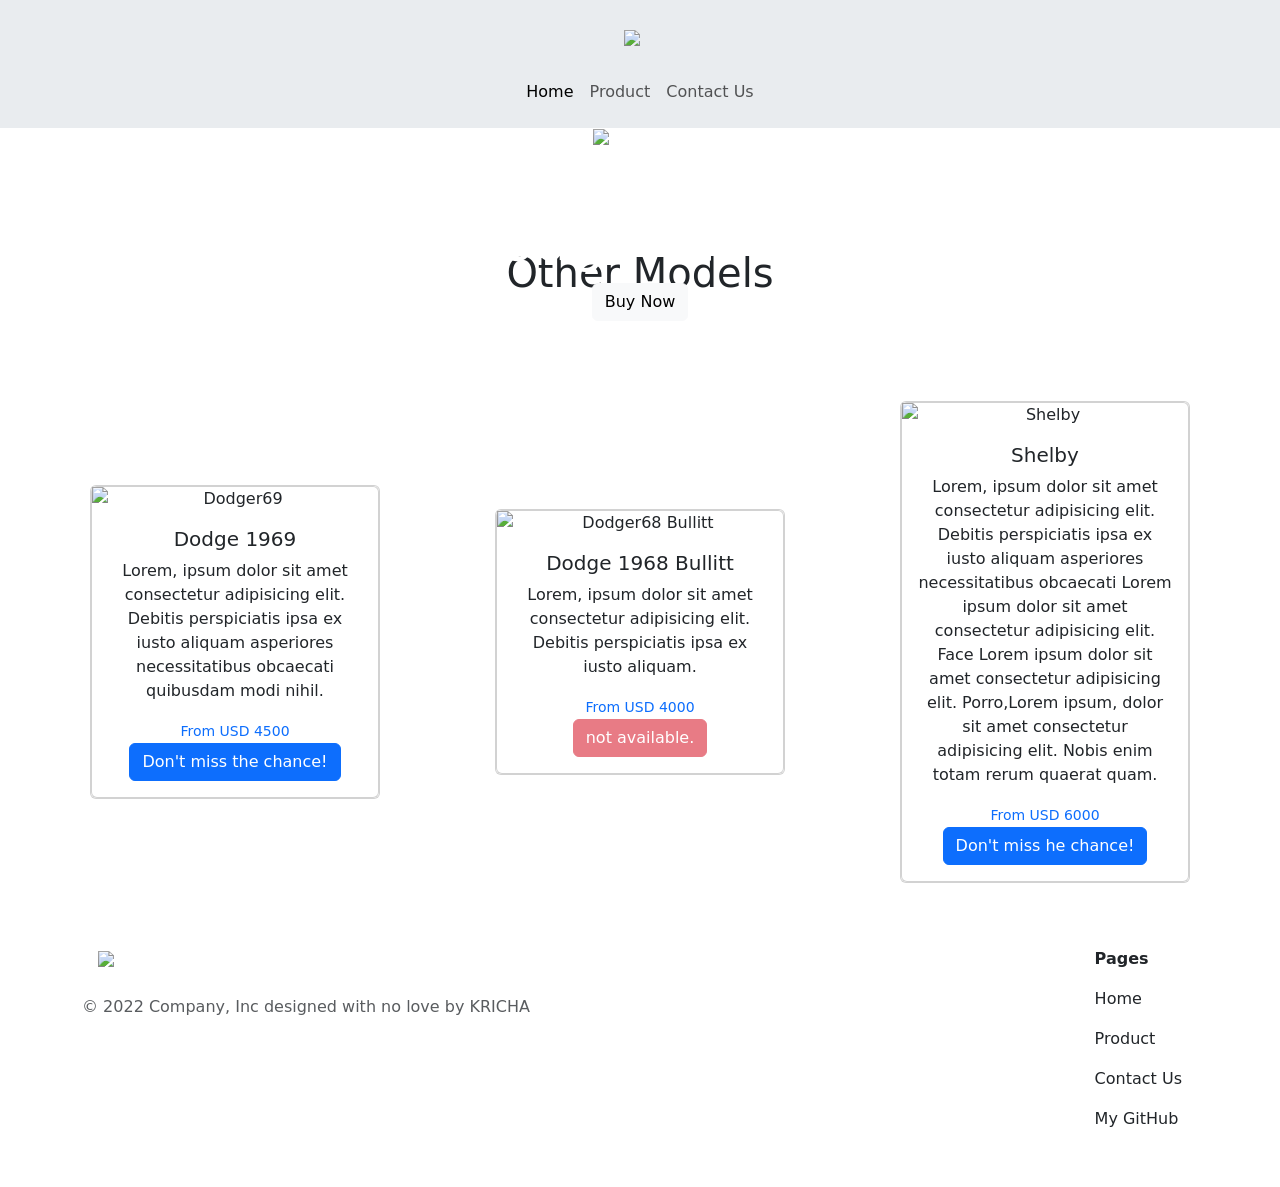
==== index.html @ d65c4491 "Add files via upload" ====
<!DOCTYPE html>
<html lang="en">
<head>
    <meta charset="UTF-8">
    <meta name="viewport" content="width=device-width, initial-scale=1.0">
    <link rel="stylesheet" href="styl.css">
    <link rel="icon" href="img/logo-png.svg">
    <link href="https://cdn.jsdelivr.net/npm/bootstrap@5.3.0/dist/css/bootstrap.min.css" 
    rel="stylesheet" integrity="sha384-9ndCyUaIbzAi2FUVXJi0CjmCapSmO7SnpJef0486qhLnuZ2cdeRhO02iuK6FUUVM" crossorigin="anonymous">
    <title>Ford Maustang</title>
</head>
<body>
 <nav class="navbar navbar-expand-lg navbar-light bg-body-secondary position-relative top-0 start-0 w-100">
    <div class="container">
      <a class="navbar-brand d-lg-none" href="index.html">
        <img src="img/logo-png.svg" height="100" width="auto">
        Ford Maustang
      </a>
      <button class="navbar-toggler" type="button" data-bs-toggle="collapse" data-bs-target="#navbarContent">
        <span class="navbar-toggler-icon"></span>
      </button>
      <div class="collapse navbar-collapse p-2 flex-column" id="navbarContent">
        <div class="d-flex justify-cvontent-center">
          <a class="navbar-brand d-none d-lg-block" href="index.html">
            <img src="img/logo-png.svg" height="100" width="auto">
          </a>
        </div>
        <div class="d-block w-100">
          <ul class="navbar-nav d-flex justify-content-center align-items-center pt-3">
            <li class="nav-item">
              <a class="nav-link active" href="index.html">Home</a>
            </li>
            <li class="nav-item">
              <a class="nav-link" href="/index-product-00.html">Product</a>
            </li>
            <li class="nav-item">
              <a class="nav-link" href="/index-contact.html">Contact Us</a>
            </li>
          </ul>
        </div>
      </div>
    </div>
  </nav>

    <div class="container position-relative text-center">
        <header class="position-relative text-center text-white mb-5">
            <img src="img/dodger-69-f.jpg" class="w-80" alt="dodger69">
            <div class="position-absolute top-50 start-50 translate-middle-x w-100 px-3">
                <h1 class="display-4">Th Best Ford Ever<br>"Dodger 1969"</h1>
                <a href="/index-product-00.html" class="btn btn-light">Buy Now</a>
            </div>
        </header>

        <h2 class="display-6 py-5">
            Other Models
        </h2>
   
        <div class="d-flex justify-content-between align-items-center flex-column flex-lg-row my-5" id="new">
            <div class=" card m-2">
                <div class="card" style="width: 18rem;">
                    <img class="Dodger69" src="img/dodger-69-f.jpg" alt="Dodger69">
                    <div class="card-body">
                        <div class="card-text">
                      <h5 class="card-title">Dodge 1969</h5>
                      <p class="card-text">Lorem, ipsum dolor sit amet consectetur adipisicing elit. Debitis perspiciatis ipsa
                         ex iusto aliquam asperiores necessitatibus obcaecati quibusdam modi nihil.</p>
                         <small class="text-primary" >From USD 4500</small>
                        </div>
                      <a href="/index-product-00.html" class="btn btn-primary">Don't miss the chance!</a>
                    </div>
                  </div>
                </div>
                       
                    <div class=" card m-2">
                        <div class="card" style="width: 18rem;">
                            <img class="Dodger69" src="img/g-dodger-68.jpg" alt="Dodger68 Bullitt">
                            <div class="card-body">
                                <div class="card-text">
                              <h5 class="card-title">Dodge 1968 Bullitt</h5>
                              <p class="card-text">Lorem, ipsum dolor sit amet consectetur adipisicing elit. Debitis perspiciatis ipsa
                                 ex iusto aliquam.</p>
                                 <small class="text-primary" >From USD 4000</small>
                                </div>
                              <a href="#" class="btn btn-danger  disabled">not available.</a>
                            </div>
                        </div>
                    </div>
                                       
                            <div class=" card m-2">
                                <div class="card" style="width: 18rem;">
                                    <img class="Dodger69" src="img/maustang-shelby.jpg" alt="Shelby">
                                    <div class="card-body">
                                        <div class="card-text">
                                      <h5 class="card-title">Shelby</h5>
                                      <p class="card-text">Lorem, ipsum dolor sit amet consectetur adipisicing elit. Debitis perspiciatis ipsa
                                         ex iusto aliquam asperiores necessitatibus obcaecati Lorem ipsum dolor sit amet consectetur adipisicing elit. 
                                         Face Lorem ipsum dolor sit amet consectetur adipisicing elit. Porro,Lorem ipsum, dolor sit amet consectetur adipisicing elit. 
                                         Nobis enim totam rerum quaerat quam.</p>
                                         <small class="text-primary" >From USD 6000</small>
                                        </div>
                                      <a href="/index-product-01.html" class="btn btn-primary">Don't miss he chance!</a>
                                    </div>
                                  </div>
                                </div>
                            </div>
                       
        </div>    
                        
    </div>

            <div class="container footer">
                <footer class="d-flex flex-wrap justify-content-between my-5 text-start">
                    <ul class="nav flex-column">
                      <li class="nav-item">
                        <a href="index.html" class="nav-link text-muted">
                          <img src="img/logo-png.svg" height="100">
                        </a>
                      </li>
                      <li class=" nav-item">
                        <p class="text-muted mt-3">
                          © 2022 Company, Inc
                          designed with no love by KRICHA
                        </p>
                      </li>
                    </ul>
                    <ul class="nav flex-column">
                      <li class="nav-item fw-bold">
                        <a class="nav-link text-dark" href="">Pages</a>
                      </li>
                      <li class="nav-item">
                        <a class="nav-link text-dark" href="#">Home</a>
                      </li>
                      <li class="nav-item">
                        <a class="nav-link text-dark" href="/index-product-00.html">Product</a>
                      </li>
                      <li class="nav-item">
                        <a class="nav-link text-dark" href="/index-contact.html">Contact Us</a>
                      </li>
                      <li class="nav-item">
                        <a class="nav-link text-dark" href="https://github.com/kricha-code" target="_blank">My GitHub</a>
                      </li>
                    </ul>
                </footer>
            </div>
            <script src="https://cdn.jsdelivr.net/npm/bootstrap@5.3.1/dist/js/bootstrap.bundle.min.js" integrity="sha384-HwwvtgBNo3bZJJLYd8oVXjrBZt8cqVSpeBNS5n7C8IVInixGAoxmnlMuBnhbgrkm" crossorigin="anonymous"></script>
</body>
</html>
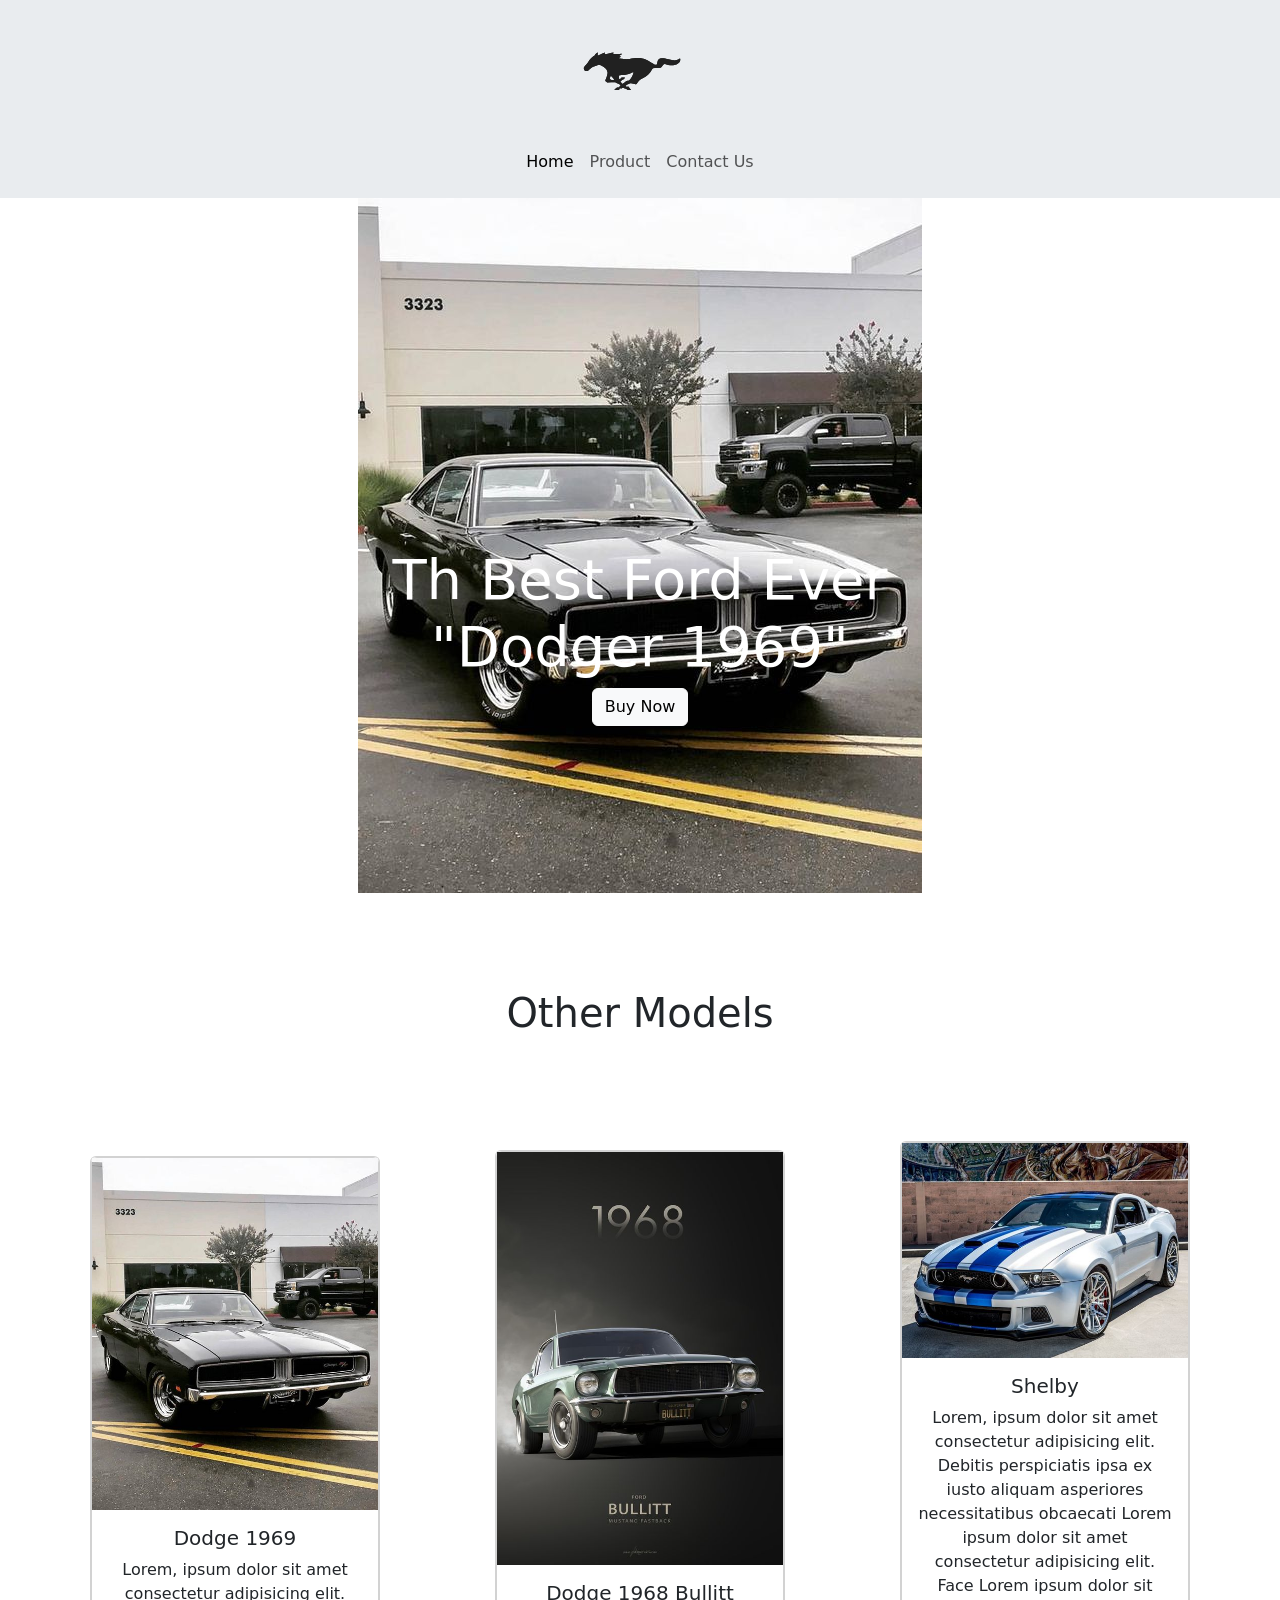
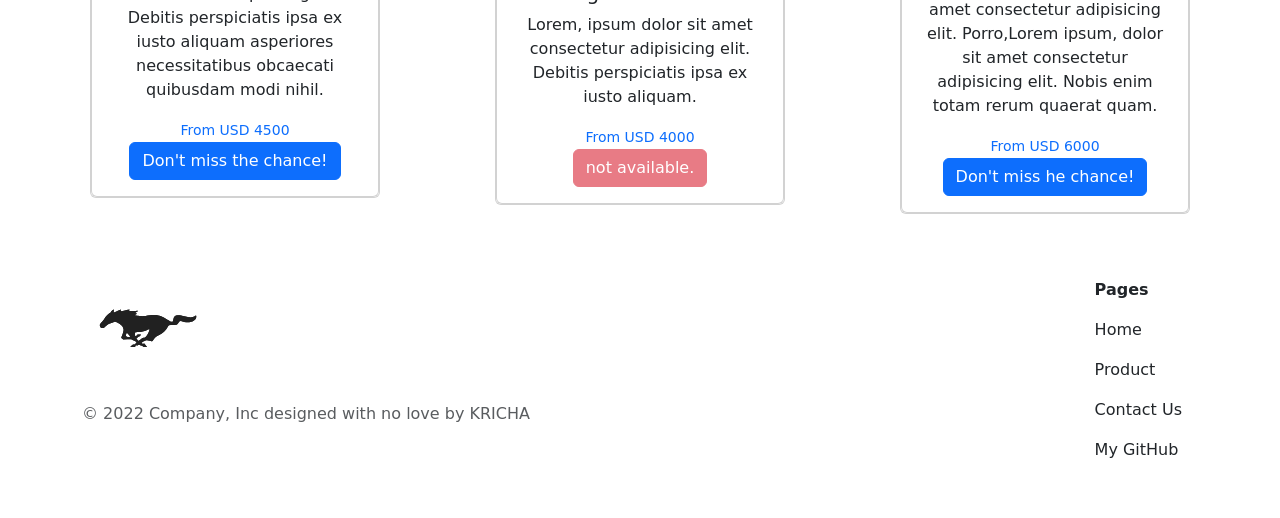
==== commit b67cd8eb: "Update index.html" ====
--- a/index.html
+++ b/index.html
@@ -109,39 +109,39 @@
     </div>
 
             <div class="container footer">
-                <footer class="d-flex flex-wrap justify-content-between my-5 text-start">
-                    <ul class="nav flex-column">
-                      <li class="nav-item">
-                        <a href="index.html" class="nav-link text-muted">
-                          <img src="img/logo-png.svg" height="100">
-                        </a>
-                      </li>
-                      <li class=" nav-item">
-                        <p class="text-muted mt-3">
-                          © 2022 Company, Inc
-                          designed with no love by KRICHA
-                        </p>
-                      </li>
-                    </ul>
-                    <ul class="nav flex-column">
-                      <li class="nav-item fw-bold">
-                        <a class="nav-link text-dark" href="">Pages</a>
-                      </li>
-                      <li class="nav-item">
-                        <a class="nav-link text-dark" href="#">Home</a>
-                      </li>
-                      <li class="nav-item">
-                        <a class="nav-link text-dark" href="/index-product-00.html">Product</a>
-                      </li>
-                      <li class="nav-item">
-                        <a class="nav-link text-dark" href="/index-contact.html">Contact Us</a>
-                      </li>
-                      <li class="nav-item">
-                        <a class="nav-link text-dark" href="https://github.com/kricha-code" target="_blank">My GitHub</a>
-                      </li>
-                    </ul>
-                </footer>
-            </div>
+      <footer class="d-flex flex-wrap justify-content-between my-5 text-start ">
+          <ul class="nav flex-column">
+            <li class="nav-item">
+              <a href="/index.html" class="nav-link text-muted">
+                <img src="img/logo-png.svg" height="100">
+              </a>
+            </li>
+            <li class=" nav-item">
+              <p class="text-muted mt-3">
+                © 2022 Company, Inc
+                designed with no love by KRICHA
+              </p>
+            </li>
+          </ul>
+          <ul class="nav flex-column">
+            <li class="nav-item fw-bold">
+              <a class="nav-link text-dark" href="">Pages</a>
+            </li>
+            <li class="nav-item">
+              <a class="nav-link text-dark" href="/index.html">Home</a>
+            </li>
+            <li class="nav-item">
+               <a class="nav-link text-dark" href="/index-product-00.html">Product</a>
+            </li>
+            <li class="nav-item">
+              <a class="nav-link text-dark" href="#">Contact Us</a>
+            </li>
+            <li class="nav-item">
+              <a class="nav-link text-dark" href="https://github.com/kricha-code" target="_blank">My GitHub</a>
+            </li>
+          </ul>
+      </footer>
+  </div>
             <script src="https://cdn.jsdelivr.net/npm/bootstrap@5.3.1/dist/js/bootstrap.bundle.min.js" integrity="sha384-HwwvtgBNo3bZJJLYd8oVXjrBZt8cqVSpeBNS5n7C8IVInixGAoxmnlMuBnhbgrkm" crossorigin="anonymous"></script>
 </body>
-</html>+</html>
